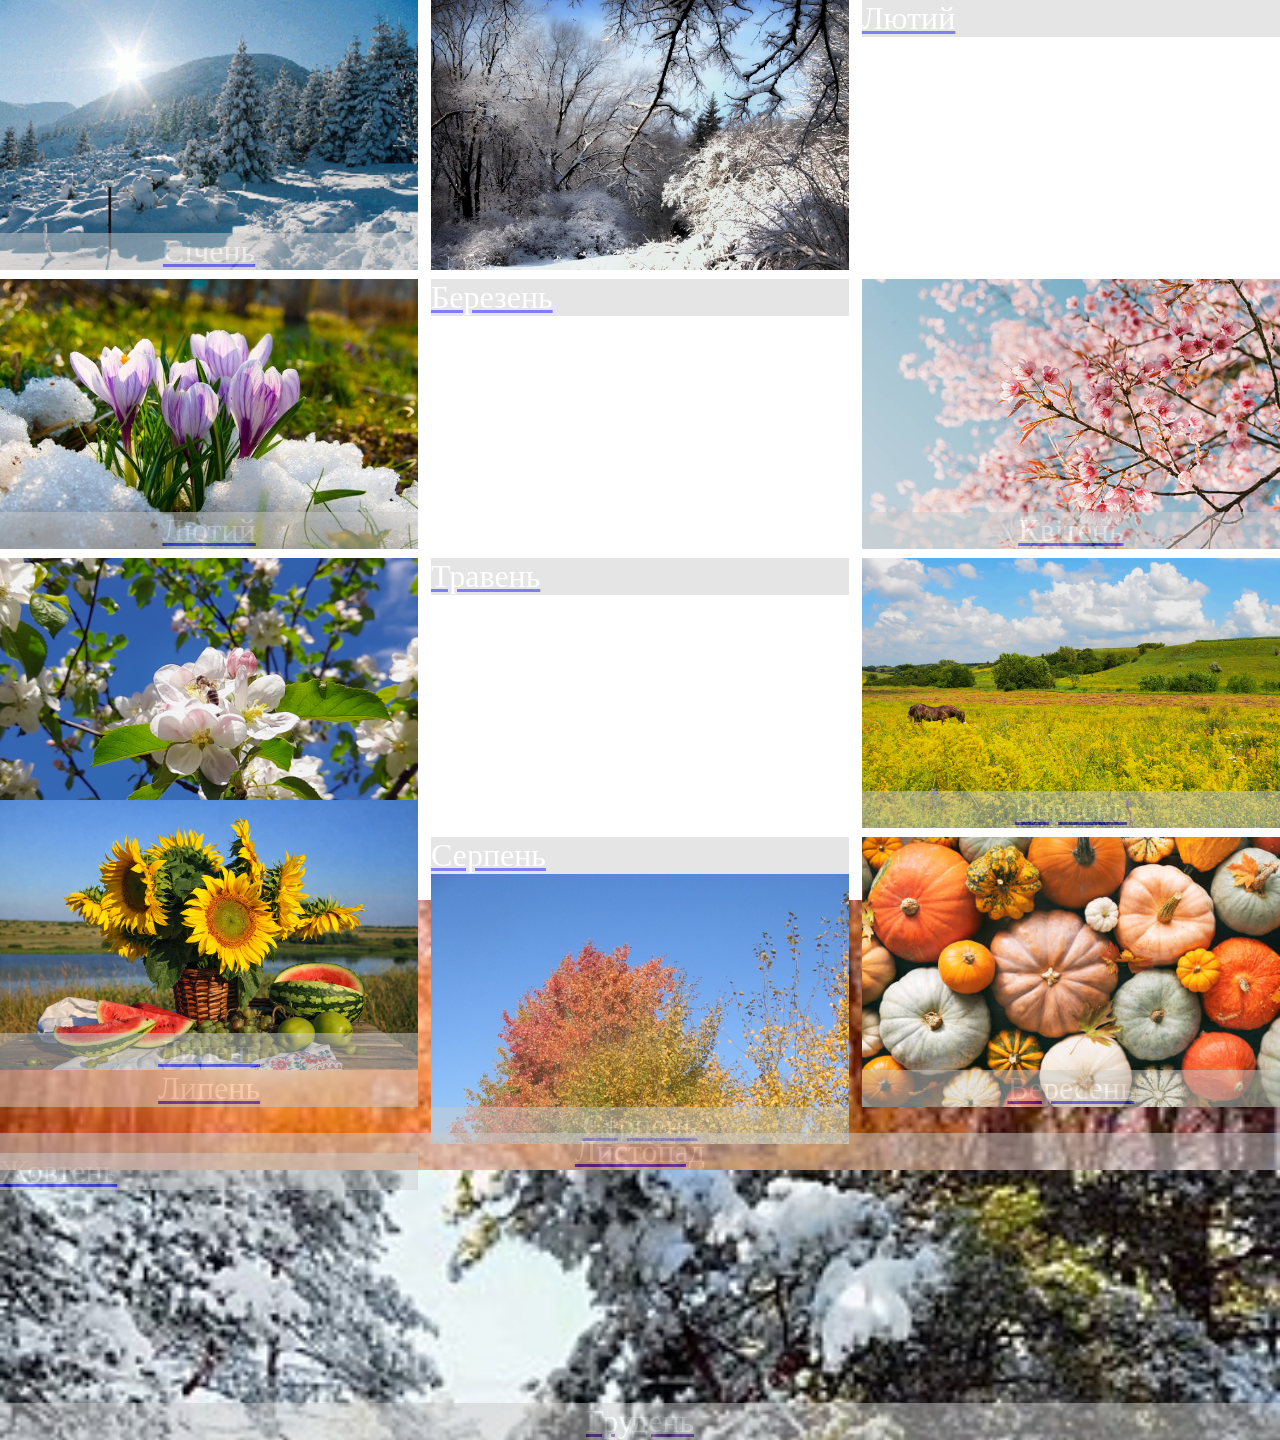
==== index.html @ 1f7d4a4c "Add files via upload" ====
<!DOCTYPE html>
<html lang="en">
<head>
	<meta charset="UTF-8">
	<meta name="viewport" content="width=device-width, initial-scale=1.0">
	<title>12 місяців</title>
	<link rel="stylesheet" href="css/style.css">
</head>
<body>
	<div class="container">
			<a href="../01/january.html">
				<div class="item1">
					<p>Січень</p>
				</div>
			</a>
			<div class="item2">

				<a href="../02/february.html">
					</div>
					<p>Лютий</p>
					<div class="item3">
					<p>Лютий</p>
				</a>
		
				<a href="../03/march.html">
					</div>
					<p>Березень</p>
					<div class="item4">
			
				<a href="../04/april.html">
					<p>Квітень</p>
				</a>
			</div>
			<div class="item5">
				
				<a href="../05/may.html">
					</div>
						<p>Травень</p>
					<div class="item6">
				</a>
			
				<a href="../06/june.html">
					<p>Червень</p>
				</a>
			</div>
			<div class="item7">
			
				<a href="../07/july.html">
					<div class="item8">
						<p>Липень</p>
					</div>
					<p>Липень</p>
				</a>
	
			
				<a href="../08/august.html">
					</div>
						<p>Серпень</p>
					<div class="item9">
					<p>Серпень</p>
				</div>
				<a href="../09/sectember.html">
					<div class="item10">
						<p>Вересень</p>
					</div>
				</a>
				<a href="../010/index.html">
					<p>Жовтень</p>
				</a>
			</div>
			<div class="item11">
			
				<a href="../012/november.html">
					<p>Листопад</p>
				</a>
			</div>
			<div class="item12">
			
				<a href="">
					<p>Грудень</p>
				</a>
			</div>
		<nav></nav>
		<main></main>
		<footer></footer>
	</div>
</body>
</html>
---- css/style.css ----
*{
	padding: 0;
	margin: 0;
	box-sizing: border-box;
	justify-content: end;
}
.container{
	width: 100vw;
	height: 100vh;
	display: grid;
	grid-template-columns: repeat(3, 1fr);
	grid-template-rows: repeat(4, 1fr);
	gap: 1%;
}
.item1{
	height: 30vh;
	display: flex;
	flex-direction: column;
	justify-content: end;
	text-align: center;	
	background:url(../img/сичень.jpg);
	background-repeat: no-repeat;
    background-size: cover; 

}

.item2{
	height: 30vh;
	display: flex;
	flex-direction: column;
	text-align: center;
	justify-content: end;	
	background:url(../img/лютий.jpg);
	background-repeat: no-repeat;
    background-size: cover;


}
.item3{
	height: 30vh;
	display: flex;
	flex-direction: column;
	justify-content: end;
	text-align: center;	
	background:url(../img/март.jpg);
	background-repeat: no-repeat;
    background-size: cover; 

}
.item4{
	height: 30vh;
	display: flex;
	flex-direction: column;
	justify-content: end;
	text-align: center;	
	background:url(../img/апрель.jpg);
	background-repeat: no-repeat;
    background-size: cover; 

}
.item5{
	height: 30vh;
	display: flex;
	flex-direction: column;
	justify-content: end;
	text-align: center;	
	background:url(../img/май.jpg);
	background-repeat: no-repeat;
    background-size: cover; 

}
.item6{
	height: 30vh;
	display: flex;
	flex-direction: column;
	justify-content: end;
	text-align: center;	
	background:url(../img/июнь.jpg);
	background-repeat: no-repeat;
    background-size: cover; 

}
.item7{
	height: 30vh;
	display: flex;
	flex-direction: column;
	justify-content: end;
	text-align: center;	
	background:url(../img/июль.jpg);
	background-repeat: no-repeat;
    background-size: cover; 
}
.item8{
	height: 30vh;
	justify-content: end;
	display: flex;
	flex-direction: column;
	text-align: center;	
	background:url(../img/август.jpg);
	background-repeat: no-repeat;
    background-size: cover; 

}
.item9{
	height: 30vh;
	justify-content: end;
	display: flex;
	flex-direction: column;
	text-align: center;	
	background:url(../img/сентябирь.jpg);
	background-repeat: no-repeat;
    background-size: cover; 

}
.item10{
	height: 30vh;
	justify-content: end;
	display: flex;
	flex-direction: column;
	text-align: center;	
	background:url(../img/октябирь.jpg);
	background-repeat: no-repeat;
    background-size: cover; 

}
.item11{
	height: 30vh;
	justify-content: end;
	display: flex;
	flex-direction: column;
	text-align: center;	
	background:url(../img/ноябирь.jpg);
	background-repeat: no-repeat;
    background-size: cover; 

}
.item12{
	height: 30vh;
	display: flex;
	justify-content: end;
	flex-direction: column;
	text-align: center;	
	background:url(../img/декабирь.jpg);
	background-repeat: no-repeat;
    background-size: cover; 

}

p{
	background: #cccccc;
	opacity: 50%;
	font-size: 24pt;
	color: white;
}
a{
	
}
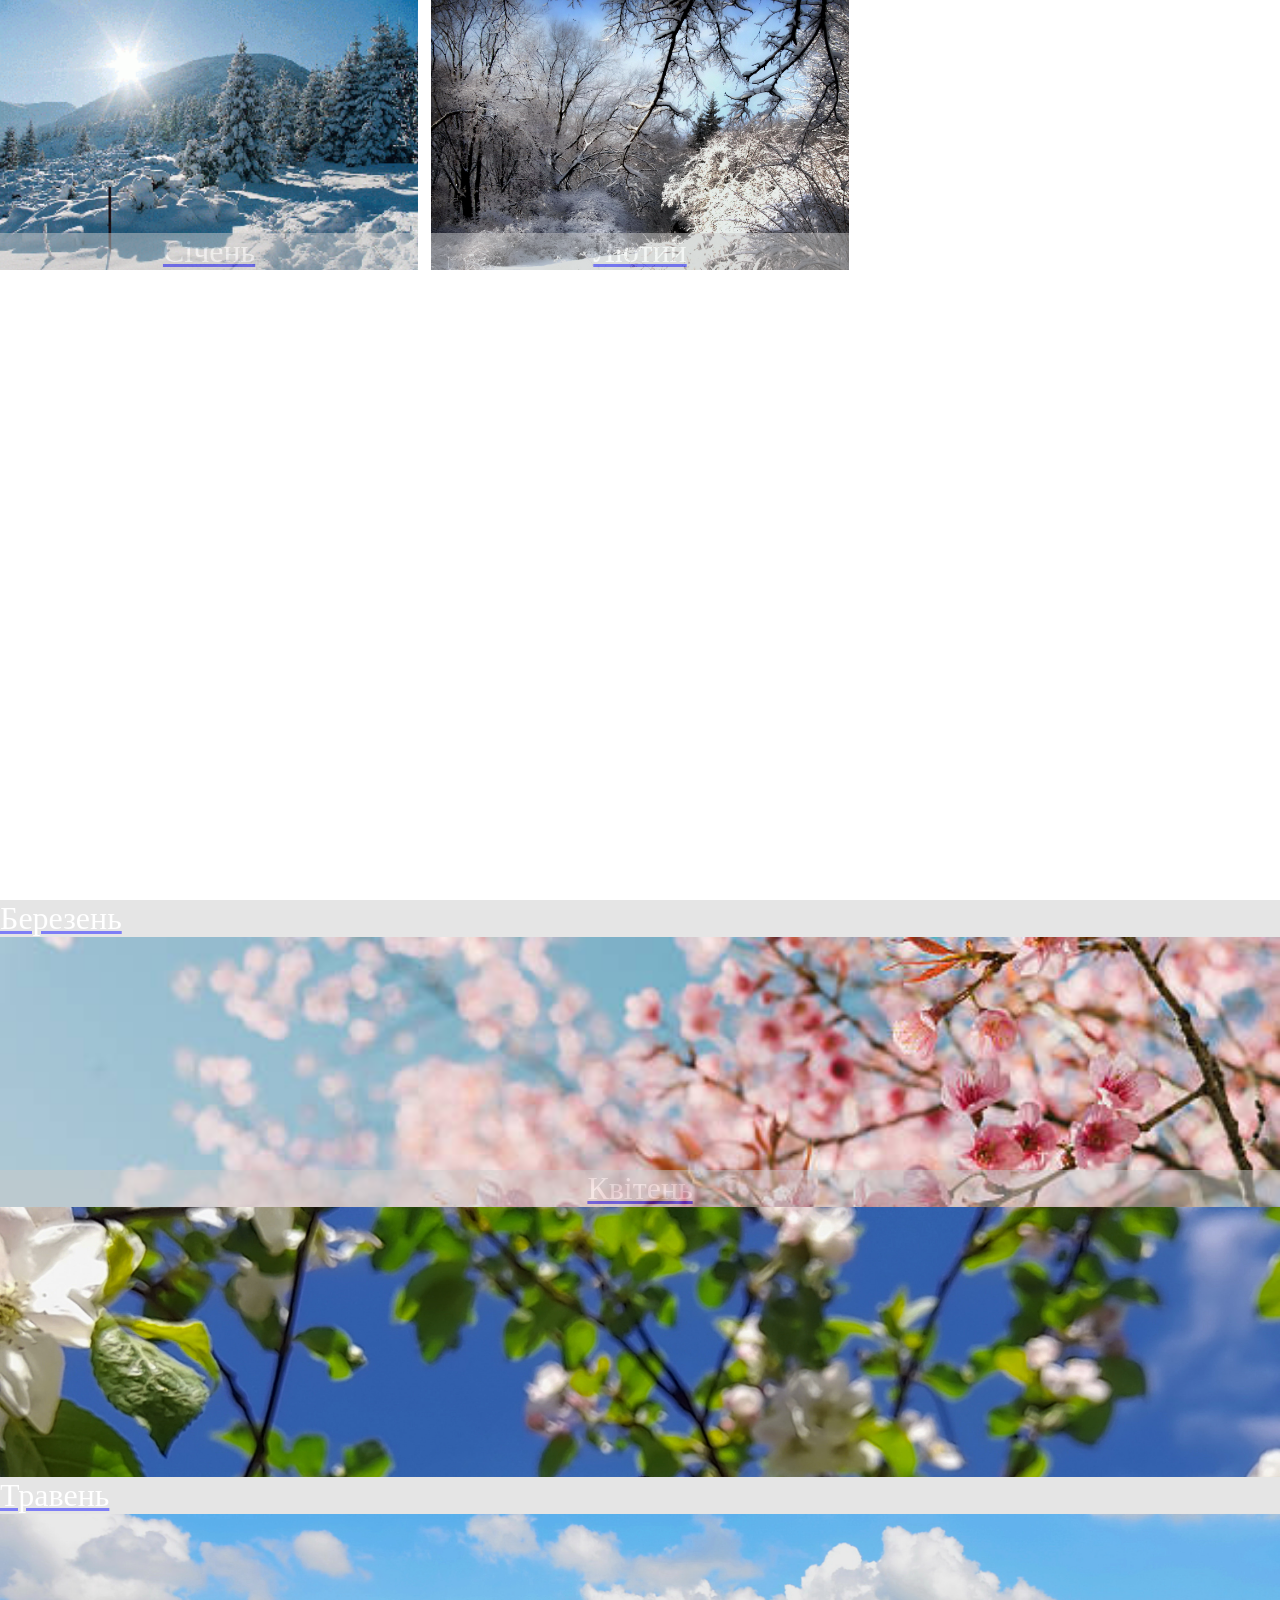
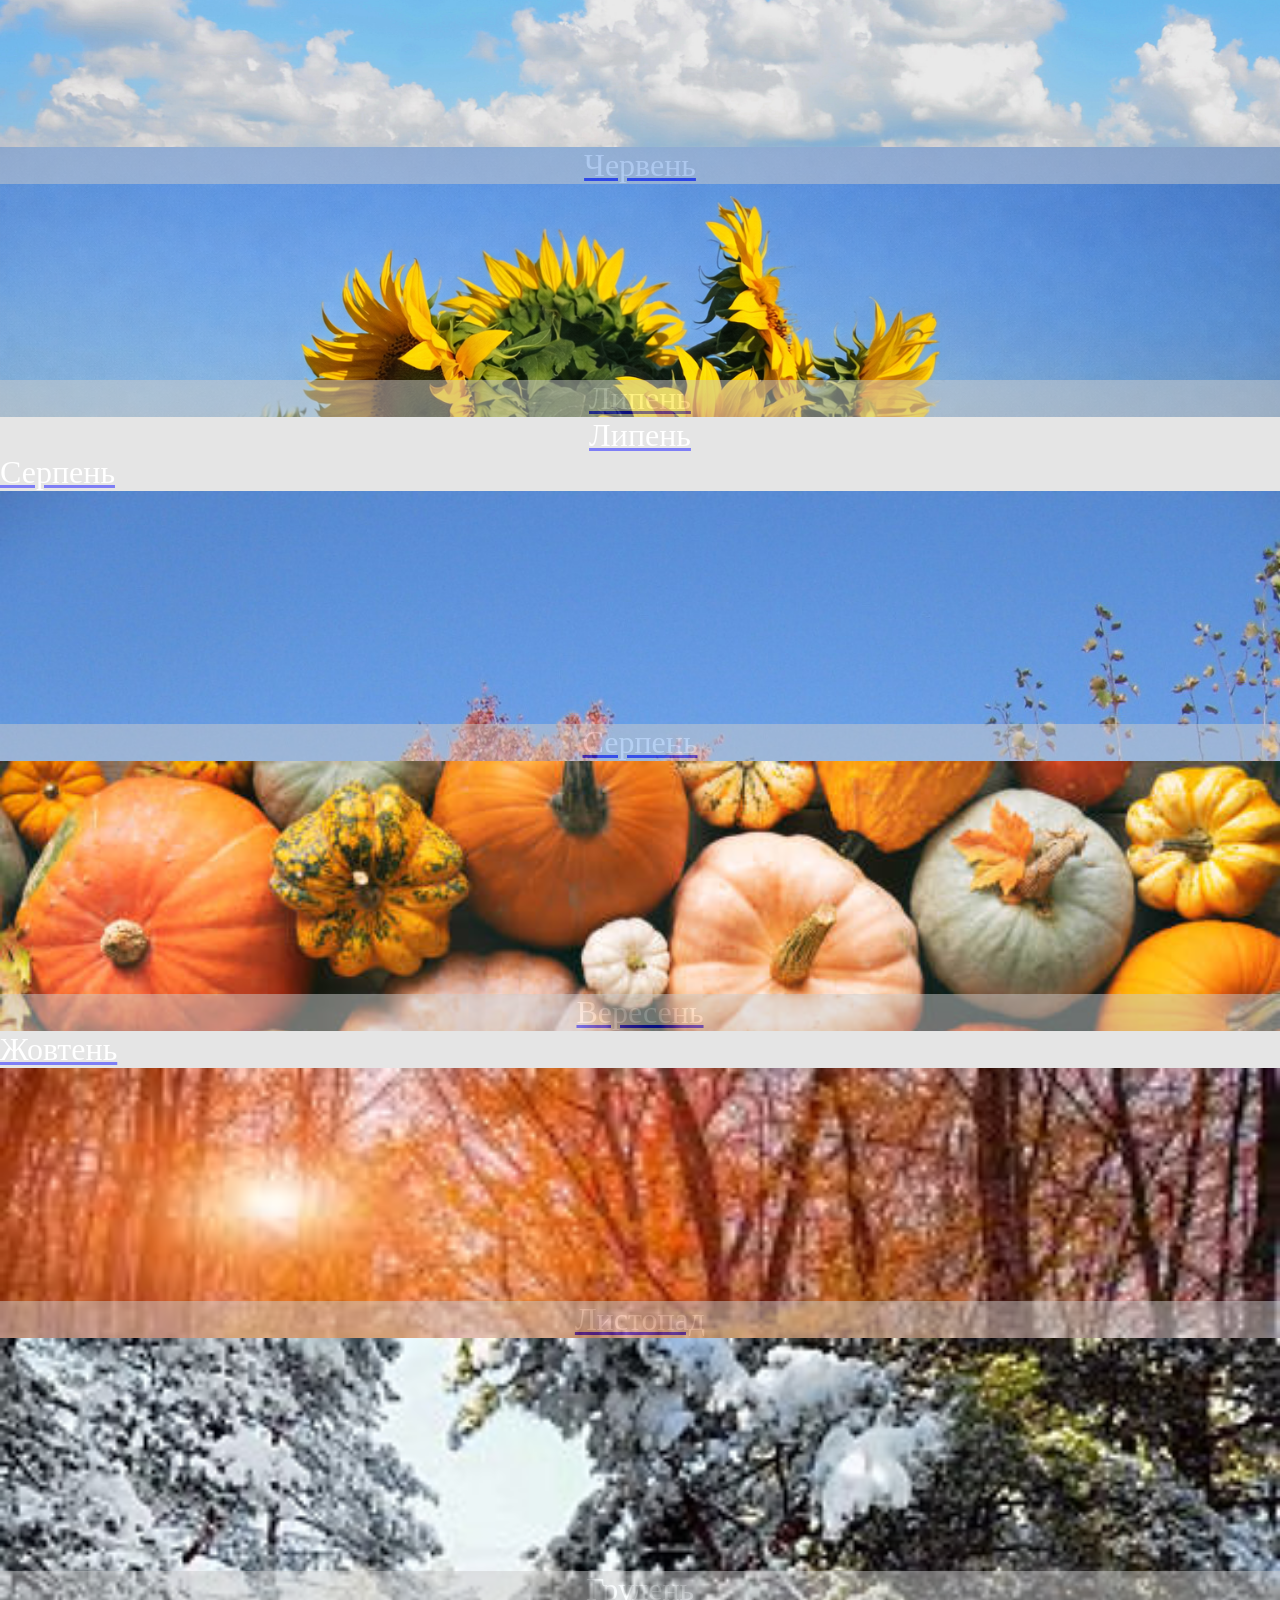
==== commit bc3e601d: "Update index.html" ====
--- a/index.html
+++ b/index.html
@@ -8,19 +8,16 @@
 </head>
 <body>
 	<div class="container">
-			<a href="../01/january.html">
-				<div class="item1">
-					<p>Січень</p>
-				</div>
-			</a>
+		<a href="january.html">
+			<div class="item1">
+				<p>Січень</p>
+			</div>
+		</a>
+		<a href="february.html">
 			<div class="item2">
-
-				<a href="../02/february.html">
-					</div>
-					<p>Лютий</p>
-					<div class="item3">
-					<p>Лютий</p>
-				</a>
+				<p>Лютий</p>
+			</div>
+		</a>
 		
 				<a href="../03/march.html">
 					</div>
@@ -85,4 +82,4 @@
 		<footer></footer>
 	</div>
 </body>
-</html>+</html>
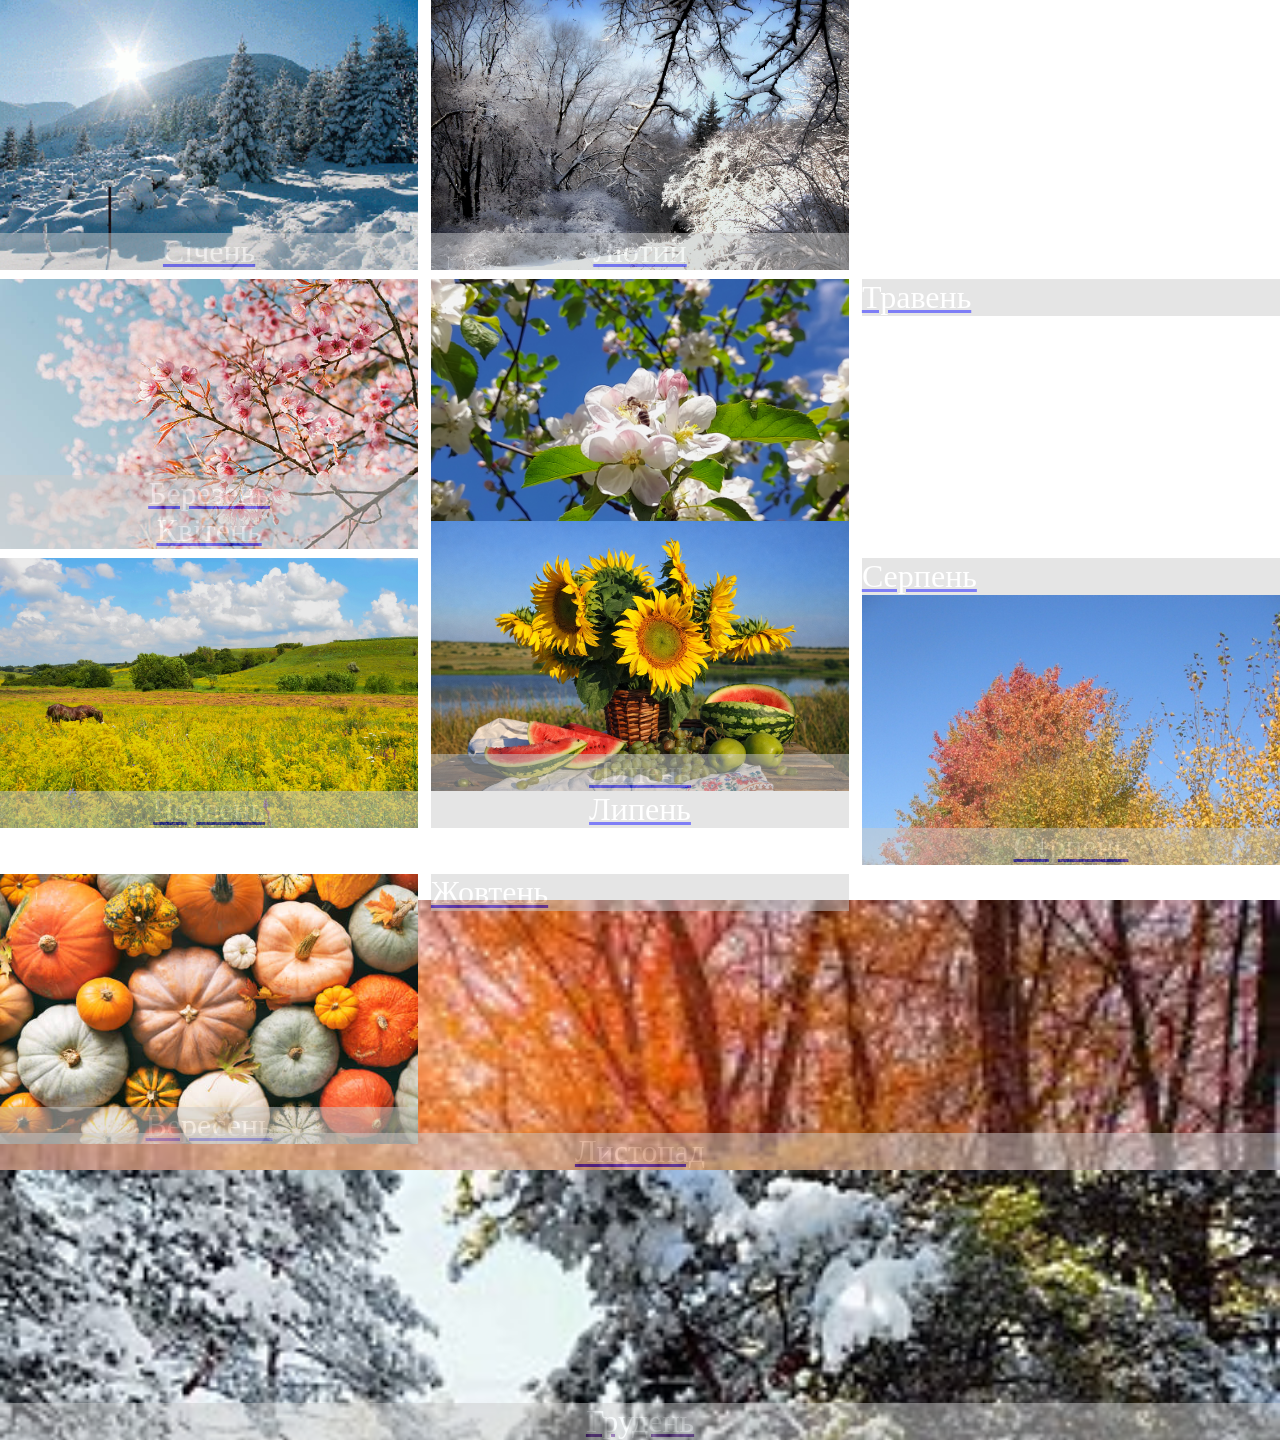
==== commit 72f5e81d: "Update index.html" ====
--- a/index.html
+++ b/index.html
@@ -18,11 +18,10 @@
 				<p>Лютий</p>
 			</div>
 		</a>
-		
-				<a href="../03/march.html">
-					</div>
-					<p>Березень</p>
-					<div class="item4">
+		<a href="march.html">
+			<div class="item4">
+				<p>Березень</p>
+					
 			
 				<a href="../04/april.html">
 					<p>Квітень</p>
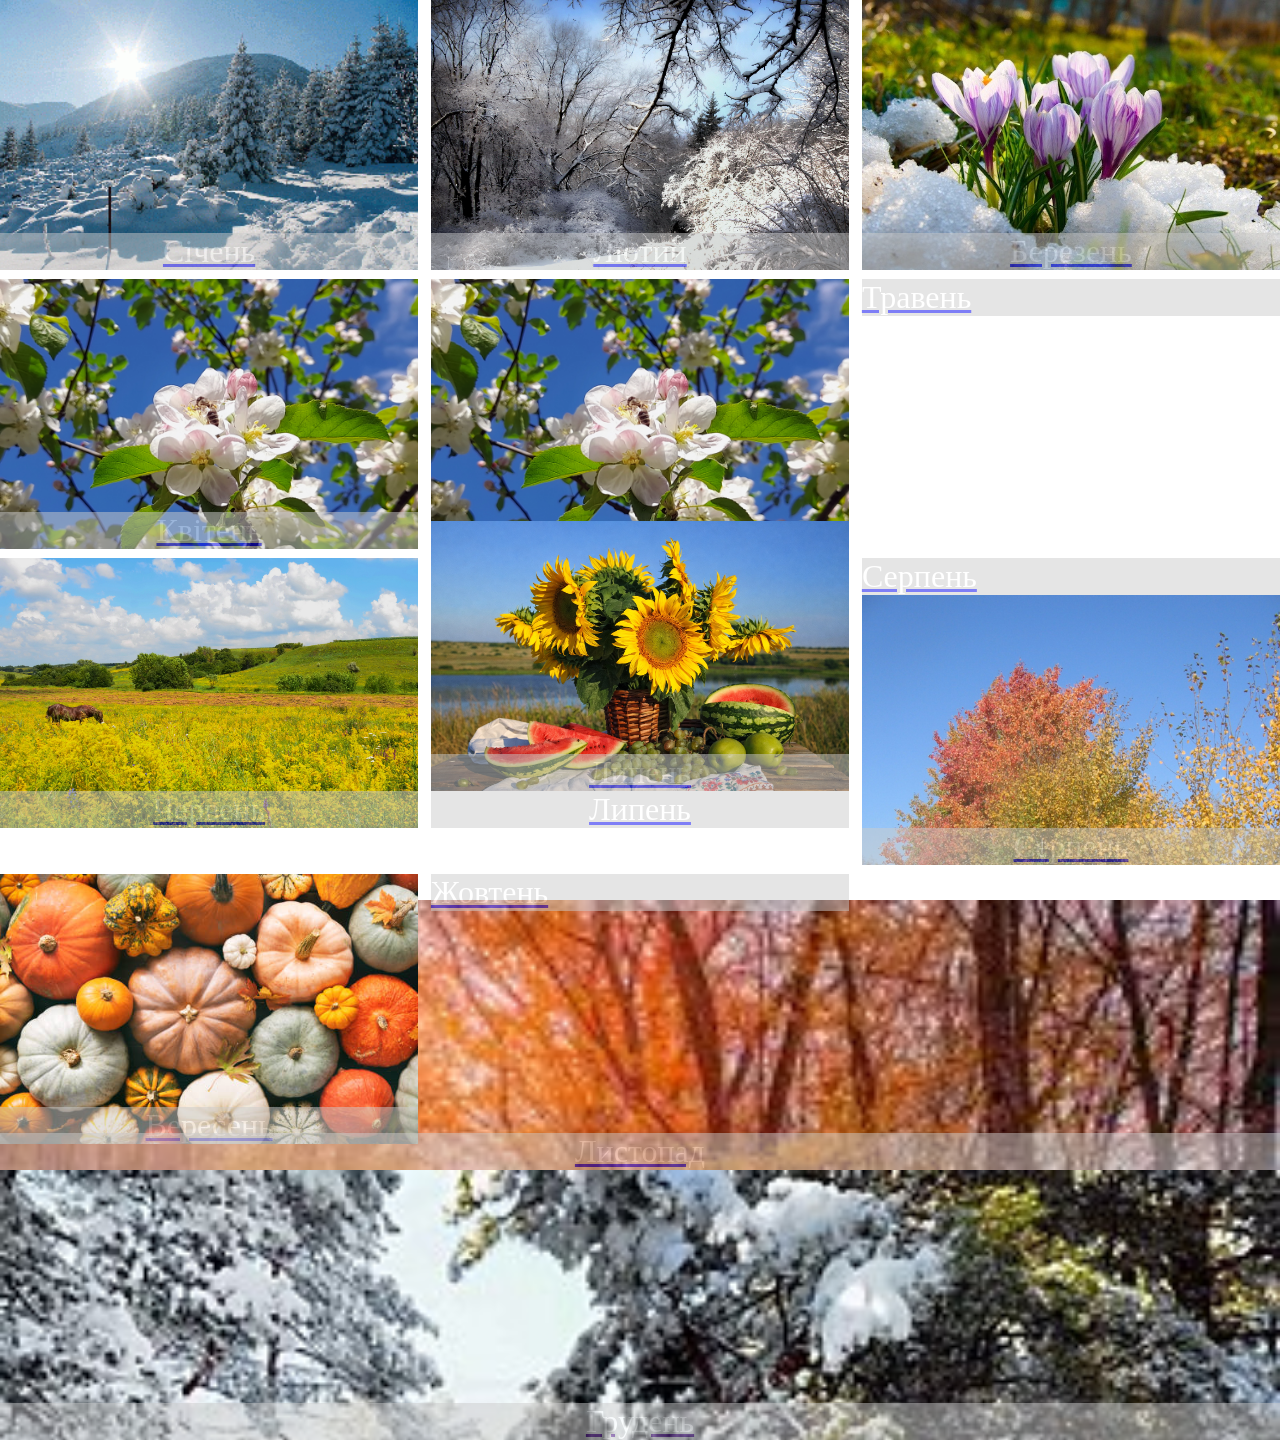
==== commit 15c7f5a0: "Update index.html" ====
--- a/index.html
+++ b/index.html
@@ -19,14 +19,15 @@
 			</div>
 		</a>
 		<a href="march.html">
-			<div class="item4">
+			<div class="item3">
 				<p>Березень</p>
-					
-			
-				<a href="../04/april.html">
-					<p>Квітень</p>
-				</a>
+			</div>		
+		</a>	
+		<a href="april.html">
+			<div class="item5">
+				<p>Квітень</p>
 			</div>
+		</a>	
 			<div class="item5">
 				
 				<a href="../05/may.html">
